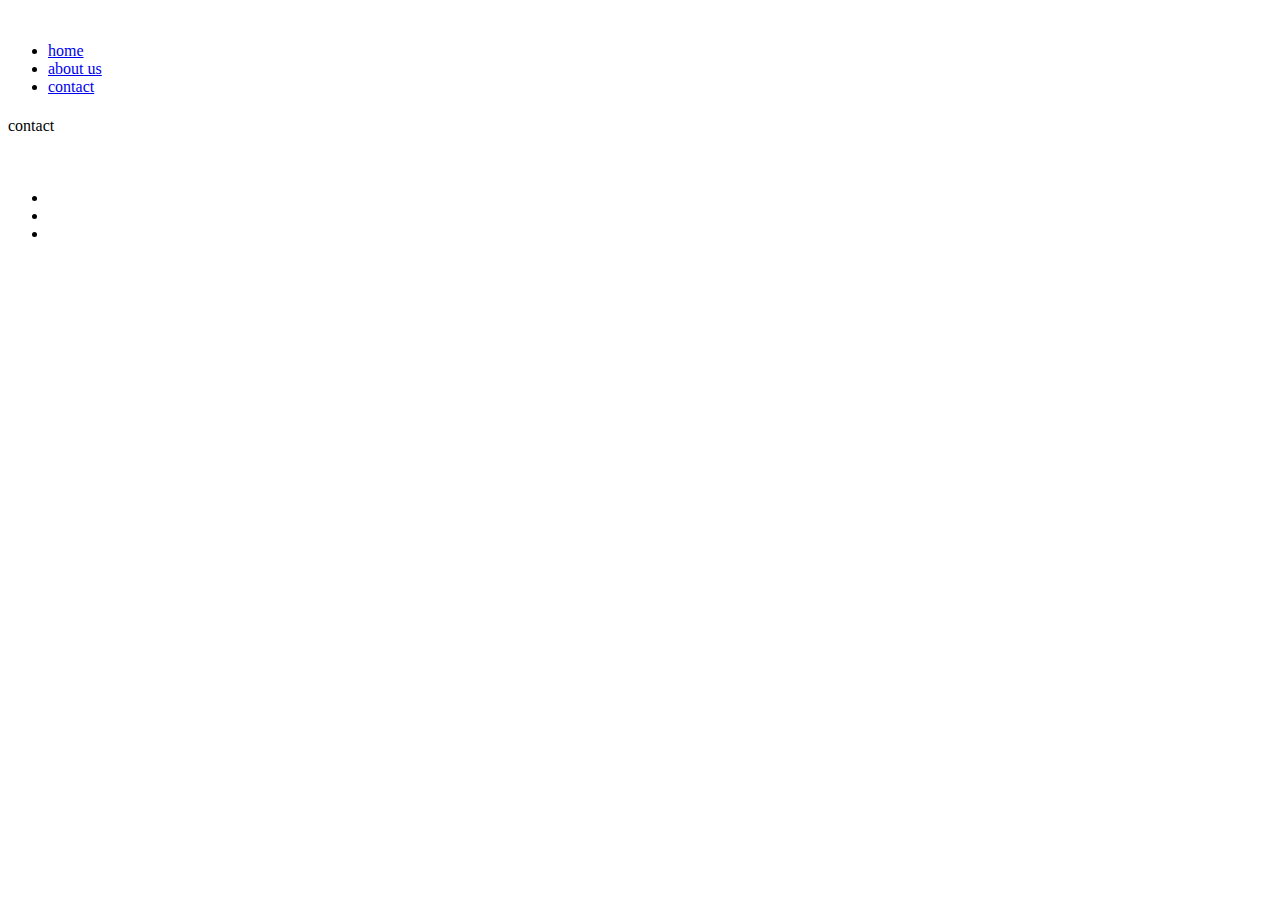
==== index.html @ 071ffc4c "init commit" ====
<!DOCTYPE html>

<html>
    <head>

        <meta charset="UTF-8">
        <meta name="author" content="Michael Rinella">
        <meta name="viewport" content="width=device-width, initial-scale=1.0">
        <link href="https://fonts.googleapis.com/css?family=Lora:400,700|Ubuntu:300,400,700&display=swap" rel="stylesheet"> 
        <link rel="stylesheet" href="css/styles.css">
        <script src="http://code.jquery.com/jquery-3.4.1.js" integrity="sha256-WpOohJOqMqqyKL9FccASB9O0KwACQJpFTUBLTYOVvVU=" crossorigin="anonymous"></script>
        <link rel="stylesheet" href="https://use.fontawesome.com/releases/v5.6.3/css/all.css" integrity="sha384-UHRtZLI+pbxtHCWp1t77Bi1L4ZtiqrqD80Kn4Z8NTSRyMA2Fd33n5dQ8lWUE00s/" crossorigin="anonymous">

        <title>Jake&Elwood: Home</title>

    </head>
    <body>
        
        <header class="header">
            <div class="header-content">
                <a class="logo-link" href="index.html">
                    <img src="img/logo.png" alt="" class="logo">
                </a>
                
                <nav class="nav">
                    <ul class="nav-list">
                        <li class="nav-item"><a href="index.html" class="nav-link">home</a></li>
                        <li class="nav-item"><a href="about.html" class="nav-link">about us</a></li>
                        <li class="nav-item"><a href="contact.html" class="nav-link">contact</a></li>
                    </ul>
                </nav>
            </div>
        </header>
        
        <main>
            <section class="hero">
                <h1 class="hero-title"></h1>
                <p class="subtitle"></p>
                <a class="btn btn-primary">contact</a>
            </section>
        
            <section class="info">
                <div class="col">
                    <h2 class="section-title section-title-center"></h2>
                    <p></p>
                </div>
                <div class="col">
                    <h2 class="section-title section-title-center"></h2>
                    <p></p>
                </div>
                <div class="col">
                    <h2 class="section-title section-title-center"></h2>
                    <p></p>
                </div>
            </div>
        
        </main>
        
        
        <footer>
            <div class="footer-main">
                <img src="img/logo.png" alt="" class="footer-logo">
                <p class="footer-text"></p>
                <p class="footer-fineprint"></p>
            </div>
            <ul class="social-list">
                <li class="social-item"><a href="#" class="social-link"></a></li>
                <li class="social-item"><a href="#" class="social-link"></a></li>
                <li class="social-item"><a href="#" class="social-link"></a></li>
            </ul>
        </footer>
    </body>
</html>
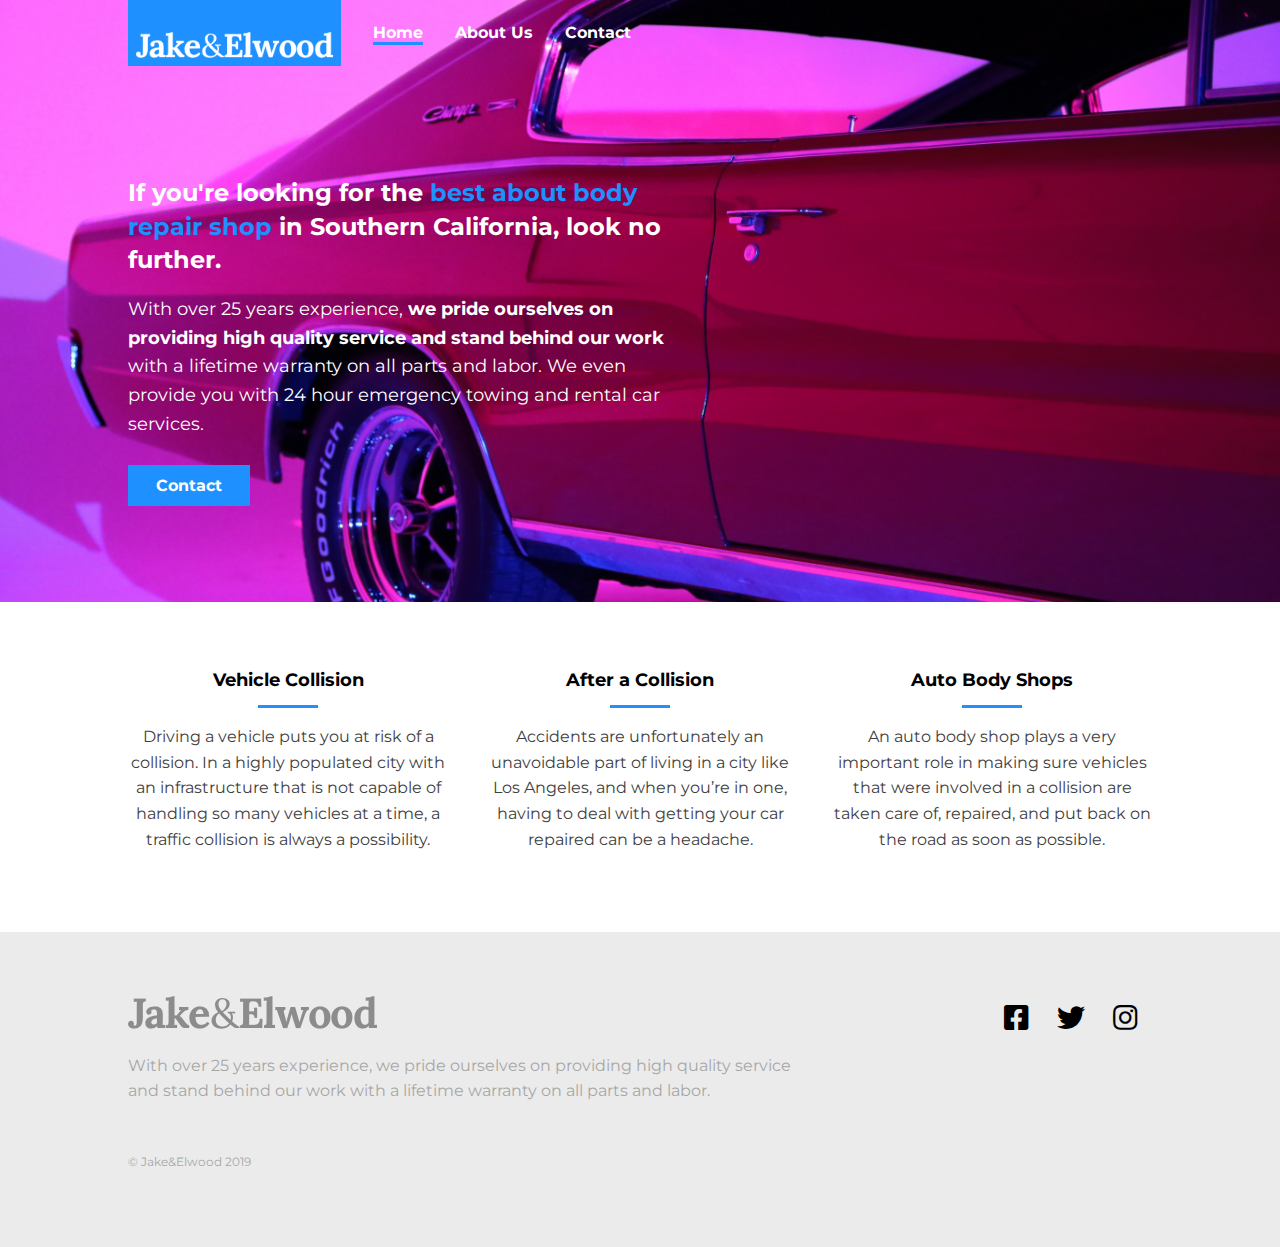
==== commit fcc2b425: "content update" ====
--- a/index.html
+++ b/index.html
@@ -1,74 +1,78 @@
-  
 <!DOCTYPE html>
-
 <html>
     <head>
-
-        <meta charset="UTF-8">
-        <meta name="author" content="Michael Rinella">
-        <meta name="viewport" content="width=device-width, initial-scale=1.0">
-        <link href="https://fonts.googleapis.com/css?family=Lora:400,700|Ubuntu:300,400,700&display=swap" rel="stylesheet"> 
-        <link rel="stylesheet" href="css/styles.css">
-        <script src="http://code.jquery.com/jquery-3.4.1.js" integrity="sha256-WpOohJOqMqqyKL9FccASB9O0KwACQJpFTUBLTYOVvVU=" crossorigin="anonymous"></script>
-        <link rel="stylesheet" href="https://use.fontawesome.com/releases/v5.6.3/css/all.css" integrity="sha384-UHRtZLI+pbxtHCWp1t77Bi1L4ZtiqrqD80Kn4Z8NTSRyMA2Fd33n5dQ8lWUE00s/" crossorigin="anonymous">
-
-        <title>Jake&Elwood: Home</title>
-
+        <title>Jake & Elwood</title>
+        <!-- viewport meta to render pages on mobile properly -->
+        <meta name="viewport" content="width=device-width, initial-scale=1">
+        
+        <!-- link to google fonts -->
+        <link href="https://fonts.googleapis.com/css?family=Montserrat:400,700&display=swap" rel="stylesheet">
+        
+        <!-- https://cdnjs.com/libraries/font-awesome -->
+        <link href="https://cdnjs.cloudflare.com/ajax/libs/font-awesome/5.9.0/css/all.css" rel="stylesheet">
+        
+        <!-- link to my CSS -->
+        <link href="css/styles.css" rel="stylesheet">
     </head>
-    <body>
-        
-        <header class="header">
+     <body>
+        <header class="header header-home main-grid">
             <div class="header-content">
                 <a class="logo-link" href="index.html">
-                    <img src="img/logo.png" alt="" class="logo">
+                    <img src="/img/logo-white.png" alt="" class="logo">
                 </a>
-                
-                <nav class="nav">
+                <button aria-label="Open navigation" class="open-nav">&#9776;</button>
+
+                <nav class="nav"> 
+                    <button aria-label="Close navigation" class="close-nav">&times;</button>
                     <ul class="nav-list">
-                        <li class="nav-item"><a href="index.html" class="nav-link">home</a></li>
-                        <li class="nav-item"><a href="about.html" class="nav-link">about us</a></li>
-                        <li class="nav-item"><a href="contact.html" class="nav-link">contact</a></li>
+                        <li class="nav-item"><a href="/index.html" class="nav-link current">Home</a></li>
+                        <li class="nav-item"><a href="/about.html" class="nav-link">About Us</a></li>
+                        <li class="nav-item"><a href="/contact.html" class="nav-link">Contact</a></li>
                     </ul>
                 </nav>
+                
+                
             </div>
         </header>
         
         <main>
-            <section class="hero">
-                <h1 class="hero-title"></h1>
-                <p class="subtitle"></p>
-                <a class="btn btn-primary">contact</a>
+            <section class="hero main-grid">
+                <h1 class="hero-title">If you're looking for the <span class="accent-color">best about body repair shop</span> in Southern California, look no further.</h1>
+                <p class="hero-subtitle">With over 25 years experience, <strong>we pride ourselves on providing high quality service and stand behind our work</strong> with a lifetime warranty on all parts and labor. We even provide you with 24 hour emergency towing and rental car services.</p>
+                <a href="#" class="btn btn-primary">Contact</a>
             </section>
         
-            <section class="info">
+            <section class="info main-grid">
                 <div class="col">
-                    <h2 class="section-title section-title-center"></h2>
-                    <p></p>
+                    <h2 class="section-title section-title-center">Vehicle Collision</h2>
+                    <p>Driving a vehicle puts you at risk of a collision. In a highly populated city with an infrastructure that is not capable of handling so many vehicles at a time, a traffic collision is always a possibility.</p>
                 </div>
                 <div class="col">
-                    <h2 class="section-title section-title-center"></h2>
-                    <p></p>
+                    <h2 class="section-title section-title-center">After a Collision</h2>
+                    <p>Accidents are unfortunately an unavoidable part of living in a city like Los Angeles, and when you’re in one, having to deal with getting your car repaired can be a headache.</p>
                 </div>
                 <div class="col">
-                    <h2 class="section-title section-title-center"></h2>
-                    <p></p>
+                    <h2 class="section-title section-title-center">Auto Body Shops</h2>
+                    <p>An auto body shop plays a very important role in making sure vehicles that were involved in a collision are taken care of, repaired, and put back on the road as soon as possible.</p>
                 </div>
-            </div>
+            </section>
         
         </main>
         
-        
-        <footer>
+        <footer class="footer main-grid">
             <div class="footer-main">
-                <img src="img/logo.png" alt="" class="footer-logo">
-                <p class="footer-text"></p>
-                <p class="footer-fineprint"></p>
+                <img src="/img/logo.png" alt="" class="footer-logo">
+                <p class="footer-text">With over 25 years experience, we pride ourselves on providing high quality service and stand behind our work with a lifetime warranty on all parts and labor.</p>
+                <p class="footer-fineprint">© Jake&Elwood 2019</p>
             </div>
             <ul class="social-list">
-                <li class="social-item"><a href="#" class="social-link"></a></li>
-                <li class="social-item"><a href="#" class="social-link"></a></li>
-                <li class="social-item"><a href="#" class="social-link"></a></li>
+                <li class="social-item"><a href="#" class="social-link"><i class="fab fa-facebook-square"></i></a></li>
+                <li class="social-item"><a href="#" class="social-link"><i class="fab fa-twitter"></i></a></li>
+                <li class="social-item"><a href="#" class="social-link"><i class="fab fa-instagram"></i></a></li>
             </ul>
         </footer>
+        
+        
+        <script src="/js/menu-script.js"></script>
     </body>
 </html>--- a/css/styles.css
+++ b/css/styles.css
@@ -0,0 +1,478 @@
+* {box-sizing: border-box;}
+
+body {
+    margin: 0;
+    font-family: 'Montserrat', sans-serif;
+    font-size: 1rem;
+    color: #404040;
+    line-height: 1.6;
+}
+
+img {
+    max-width: 100%;
+}
+
+/* ==================
+    Typography
+===================== */
+
+h1, h2, strong {
+    font-weight: 700;
+}
+
+.accent-color {
+    color: #1e90ff;
+}
+
+.page-title,
+.subtitle {
+    grid-column: 2 / -2;
+    color: #000;
+    text-align: center;
+}
+
+.page-title {
+    font-size: 3rem;
+    margin-bottom: .5em;
+    justify-self: center;
+}
+
+.page-title::after {
+    content: '';
+    display: block;
+    width: 100%;
+    height: 30px;
+    background: rgba(30, 144, 255, .5);
+    margin-top: -40px;
+    margin-left: 15px;
+}
+
+.subtitle {
+    margin: .5em 0 3em;
+    font-size: 1.125rem;
+}
+
+.hero-title {
+    font-size: 1.5rem;
+    line-height: 1.4;
+    margin-bottom: 0;
+}
+
+.hero-subtitle {
+    font-size: 1.125rem;
+}
+
+.section-title {
+    font-size: 1.125rem;
+    color: #000;
+    margin-top: 1.25em;
+}
+
+.section-title::after {
+    content: "";
+    display: block;
+    width: 60px;
+    height: 3px;
+    margin-top: 10px;
+    background: #1e90ff;
+}
+
+.section-title-center::after {
+    margin-left: auto;
+    margin-right: auto;
+}
+
+.section-title:first-child {
+    margin-top: 0;
+}
+
+/* buttons */
+
+.btn {
+    padding: .5em 1.75em;
+    font-weight: 700;
+    margin-top: .5em;
+    text-decoration: none;
+    border: 0;
+    cursor: pointer;
+}
+
+.btn-primary {
+    background: #1e90ff;
+    color: #fff;
+    justify-self: start;
+}
+
+.btn-primary:hover,
+.btn-primary:focus {
+    background: #00bfff;
+    color: #fff;
+}
+
+.btn-form {
+    justify-self: end;
+}
+
+.contact-form .btn-form {
+    padding: .5em 1.75em;
+    font-size: 1rem;
+}
+
+
+
+/* ==================
+    general layout
+===================== */
+
+a {
+    color: #1e90ff;
+}
+
+a:hover {
+    color: #00bfff
+}
+
+.main-grid {
+    display: grid;
+    grid-template-columns: minmax(1em, 1fr) minmax(0px, 500px) minmax(1em, 1fr);
+    grid-column-gap: 2em;
+}
+
+@media (min-width: 600px) {
+    .main-grid {
+        grid-template-columns: minmax(1em, 1fr) repeat(3, minmax(150px, 320px)) minmax(1em, 1fr);
+    }
+}
+
+/* navigation */
+
+.header {
+    background: black;
+}
+
+.header-home {
+    background: transparent;
+    position: absolute;
+    width: 100%;
+}
+
+.header-content {
+    display: flex;
+    grid-column: 2 / -2;
+}
+
+.logo-link {
+    background-color: #1e90ff;
+    padding: 2em .5em 0 .5em;
+}
+
+.nav {
+    position: fixed;
+    background: #000;
+    width: 100%;
+    top: 0;
+    right: 0;
+    bottom: 0;
+    left: 100%;
+    transform: translateX(0);
+    transition: transform 250ms;
+}
+
+.navigation-open {
+    transform: translateX(-100%);
+}
+
+.nav-list {
+    display: flex;
+    list-style: none;
+    margin: 0;
+    padding: 0;
+    height: 100%;
+    align-items: center;
+    justify-content: center;
+    flex-direction: column;
+}
+
+.nav-link {
+    color: #fff;
+    text-decoration: none;
+    font-size: 2rem;
+    font-weight: 700;
+}
+
+.nav-link:hover,
+.nav-link:focus {
+    color: #1e90ff;
+}
+
+.close-nav {
+    border: 0;
+    background: 0;
+    color: #fff;
+    font-weight: 700;
+    font-size: 3rem;
+    cursor: pointer;
+    padding: .5em;
+    position: absolute;
+}
+
+.close-nav:hover {
+    color: #1e90ff;
+}
+
+.open-nav {
+    border: 0;
+    background: 0;
+    color: #fff;
+    cursor: pointer;
+    padding: .5em;
+    margin-left: auto;
+    font-size: 1.5em;
+}
+
+.current {
+    border-bottom: 3px solid #1e90ff;
+}
+
+@media (min-width: 600px) {
+    .open-nav,
+    .close-nav {
+        display: none;
+    }
+    
+    .nav {
+        position: initial;
+    }
+    
+    .nav-list {
+        flex-direction: row;
+        justify-content: flex-start;
+    }
+    
+    .nav-item {
+        margin-left: 2em;
+    }
+    
+    .nav-link {
+        font-size: 1rem;
+    }
+    
+    .header-home .nav {
+        background: transparent;
+    }
+}
+
+/* footer */
+
+.footer {
+    background: #ebebeb;
+    padding: 4em 0;
+    text-align: center;
+    
+    grid-template-areas:
+        ". social ."
+        ". main .";
+}
+
+.footer-main,
+.social-list {
+    grid-column: 2 / -2;
+}
+
+.footer-logo,
+.footer-text,
+.footer-fineprint {
+    opacity: .4;
+}
+
+.footer-main {
+    grid-area: main;
+}
+
+.footer-fineprint {
+    font-size: .75rem;
+    margin-top: 4em;
+}
+
+.social-list {
+    grid-area: social;
+    list-style: none;
+    padding: 0;
+    margin: 0 0 2em;
+    display: flex;
+    justify-content: center;
+}
+
+.social-link {
+    color: #000;
+    font-size: 1.75rem;
+    margin: 0 .5em;
+}
+
+.social-link:hover {
+    color: #777;
+}
+
+@media (min-width: 600px) {
+    .footer {
+        grid-template-areas: 
+          ". main main social ."
+    }
+    
+    .footer-main {
+        text-align: left;
+    }
+    
+    .social-list {
+        justify-content: flex-end;
+    }
+}
+
+/* ==================
+    hero area
+===================== */
+
+.hero {
+    background-image: url(/img/hero-img-lg.jpg);
+    background-size: cover;
+    background-position: center;
+    padding: 8em 0 4em;
+    color: #fff;
+}
+
+.hero > * {
+    grid-column: 2 / -2;
+}
+
+@media (min-width: 400px) {
+    .hero > * {
+        margin-right: 20%;
+    }
+}
+
+@media (min-width: 600px) {
+    
+    .hero {
+        padding: 10em 0 6em;
+    }
+    
+    .hero > * {
+        grid-column: 2 / span 2;
+    }
+
+}
+
+
+/* ==================
+    info section
+===================== */
+
+.info {
+    padding: 4em 0;
+    text-align: center;
+}
+
+.col {
+    grid-column: 2 / -2;
+}
+
+@media (min-width: 600px) {
+    .col {
+        grid-column: span 1;
+    }
+    
+    .col:first-child {
+        grid-column: 2 / span 1;
+    }
+}
+
+
+/* ==================
+    template page
+===================== */
+
+.main-template {
+    padding: 4em 0;
+}
+
+.main-template > * {
+    grid-column: 2 / -2;
+}
+
+.main-image {
+    margin-bottom: 1.5em;
+    box-shadow: 5px 5px 0px black, 10px 10px 0 rgba(30, 144, 255, .5);
+}
+
+@media (min-width: 600px) {
+    .main-image,
+    .secondary-text {
+        grid-column: 2;
+    }
+    
+    .main-text {
+        grid-column: 3 / span 2;
+        grid-row: span 2;
+    }
+    
+    .secondary-text {
+        order: 2;
+    }
+    
+}
+
+
+
+/* ==================
+    form
+===================== */
+
+.contact-form {
+    display: grid;
+}
+
+label {
+    font-weight: 700;
+}
+
+input,
+textarea {
+    margin-bottom: .75em;
+    padding: .4em;
+    font-family: inherit;
+}
+
+textarea {
+    resize: none;
+    height: 150px;
+}
+
+
+
+@media (min-width: 600px) {
+    .contact-form {
+        grid-template-columns: repeat(2, 1fr);
+        grid-auto-flow: dense;
+        grid-column-gap: 1em;
+    }
+    
+    .fname-label,
+    .fname-input {
+        grid-column: 1;
+    }
+    
+    .lname-label,
+    .lname-input {
+        grid-column: 2;
+    }
+    
+    .message-label,
+    .message-textarea {
+        grid-column: span 2;
+    }
+    
+    .btn-form {
+        grid-column: 2;
+    }
+    
+}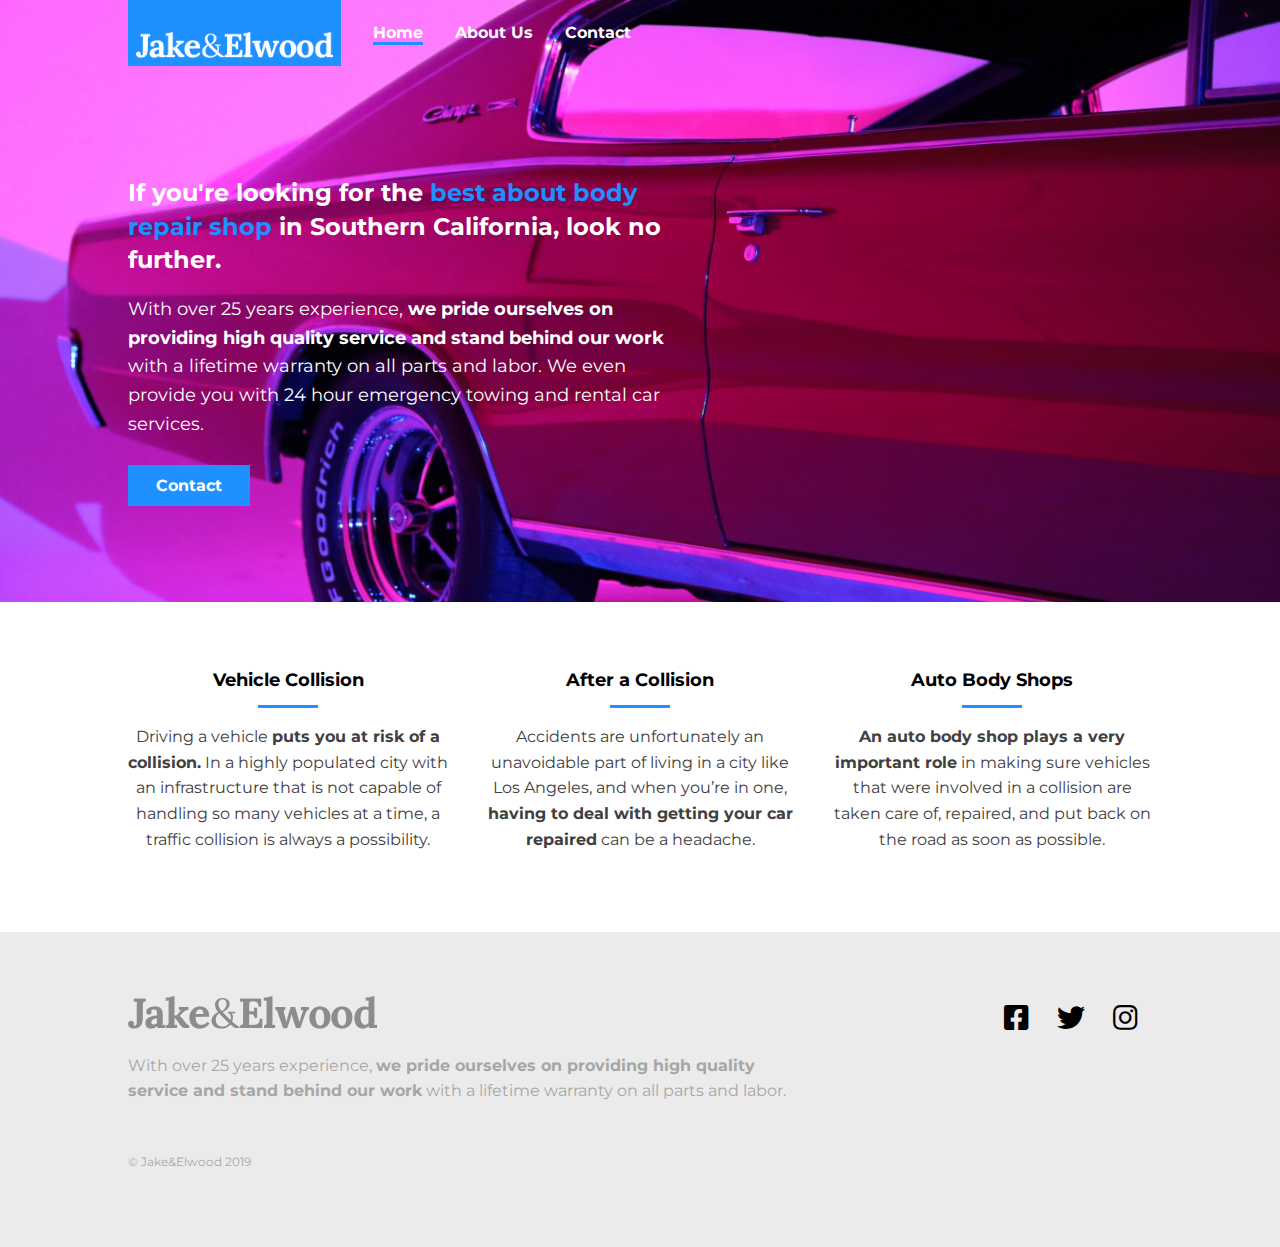
==== commit 63673e26: "Content updates" ====
--- a/index.html
+++ b/index.html
@@ -45,15 +45,15 @@
             <section class="info main-grid">
                 <div class="col">
                     <h2 class="section-title section-title-center">Vehicle Collision</h2>
-                    <p>Driving a vehicle puts you at risk of a collision. In a highly populated city with an infrastructure that is not capable of handling so many vehicles at a time, a traffic collision is always a possibility.</p>
+                    <p>Driving a vehicle <strong>puts you at risk of a collision.</strong> In a highly populated city with an infrastructure that is not capable of handling so many vehicles at a time, a traffic collision is always a possibility.</p>
                 </div>
                 <div class="col">
                     <h2 class="section-title section-title-center">After a Collision</h2>
-                    <p>Accidents are unfortunately an unavoidable part of living in a city like Los Angeles, and when you’re in one, having to deal with getting your car repaired can be a headache.</p>
+                    <p>Accidents are unfortunately an unavoidable part of living in a city like Los Angeles, and when you’re in one, <strong>having to deal with getting your car repaired</strong> can be a headache.</p>
                 </div>
                 <div class="col">
                     <h2 class="section-title section-title-center">Auto Body Shops</h2>
-                    <p>An auto body shop plays a very important role in making sure vehicles that were involved in a collision are taken care of, repaired, and put back on the road as soon as possible.</p>
+                    <p><strong>An auto body shop plays a very important role</strong> in making sure vehicles that were involved in a collision are taken care of, repaired, and put back on the road as soon as possible.</p>
                 </div>
             </section>
         
@@ -62,7 +62,7 @@
         <footer class="footer main-grid">
             <div class="footer-main">
                 <img src="/img/logo.png" alt="" class="footer-logo">
-                <p class="footer-text">With over 25 years experience, we pride ourselves on providing high quality service and stand behind our work with a lifetime warranty on all parts and labor.</p>
+                <p class="footer-text">With over 25 years experience, <strong>we pride ourselves on providing high quality service and stand behind our work</strong> with a lifetime warranty on all parts and labor.</p>
                 <p class="footer-fineprint">© Jake&Elwood 2019</p>
             </div>
             <ul class="social-list">
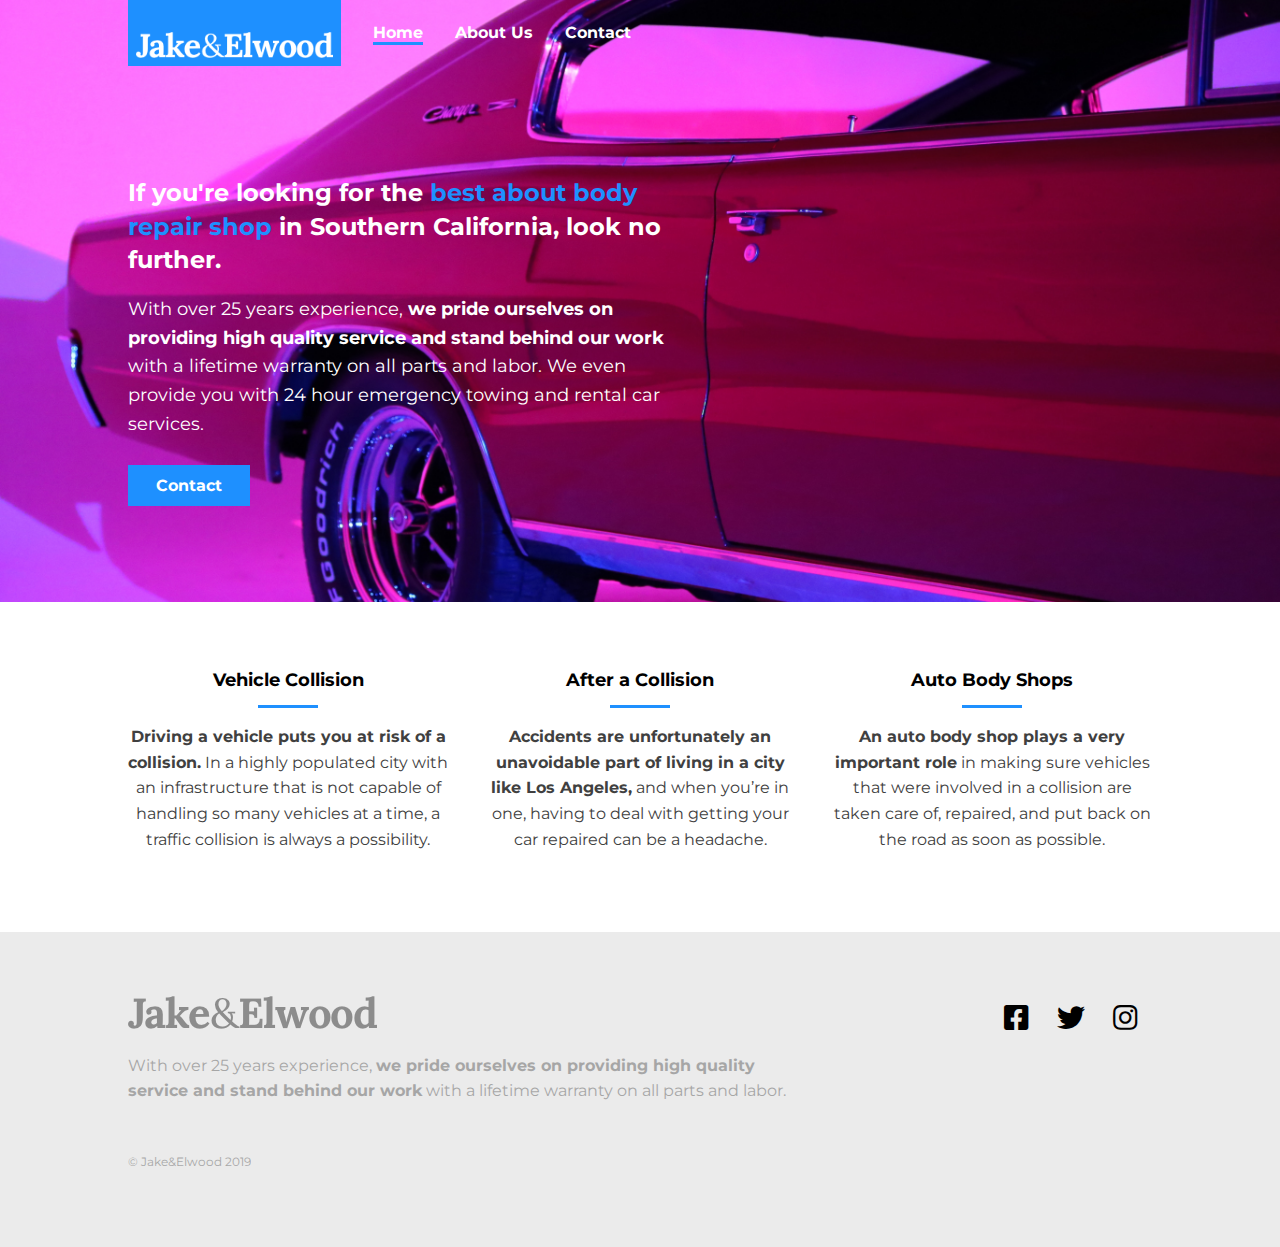
==== commit af754259: "Update CSS and content" ====
--- a/index.html
+++ b/index.html
@@ -45,11 +45,11 @@
             <section class="info main-grid">
                 <div class="col">
                     <h2 class="section-title section-title-center">Vehicle Collision</h2>
-                    <p>Driving a vehicle <strong>puts you at risk of a collision.</strong> In a highly populated city with an infrastructure that is not capable of handling so many vehicles at a time, a traffic collision is always a possibility.</p>
+                    <p><strong>Driving a vehicle puts you at risk of a collision.</strong> In a highly populated city with an infrastructure that is not capable of handling so many vehicles at a time, a traffic collision is always a possibility.</p>
                 </div>
                 <div class="col">
                     <h2 class="section-title section-title-center">After a Collision</h2>
-                    <p>Accidents are unfortunately an unavoidable part of living in a city like Los Angeles, and when you’re in one, <strong>having to deal with getting your car repaired</strong> can be a headache.</p>
+                    <p><strong>Accidents are unfortunately an unavoidable part of living in a city like Los Angeles,</strong> and when you’re in one, having to deal with getting your car repaired can be a headache.</p>
                 </div>
                 <div class="col">
                     <h2 class="section-title section-title-center">Auto Body Shops</h2>
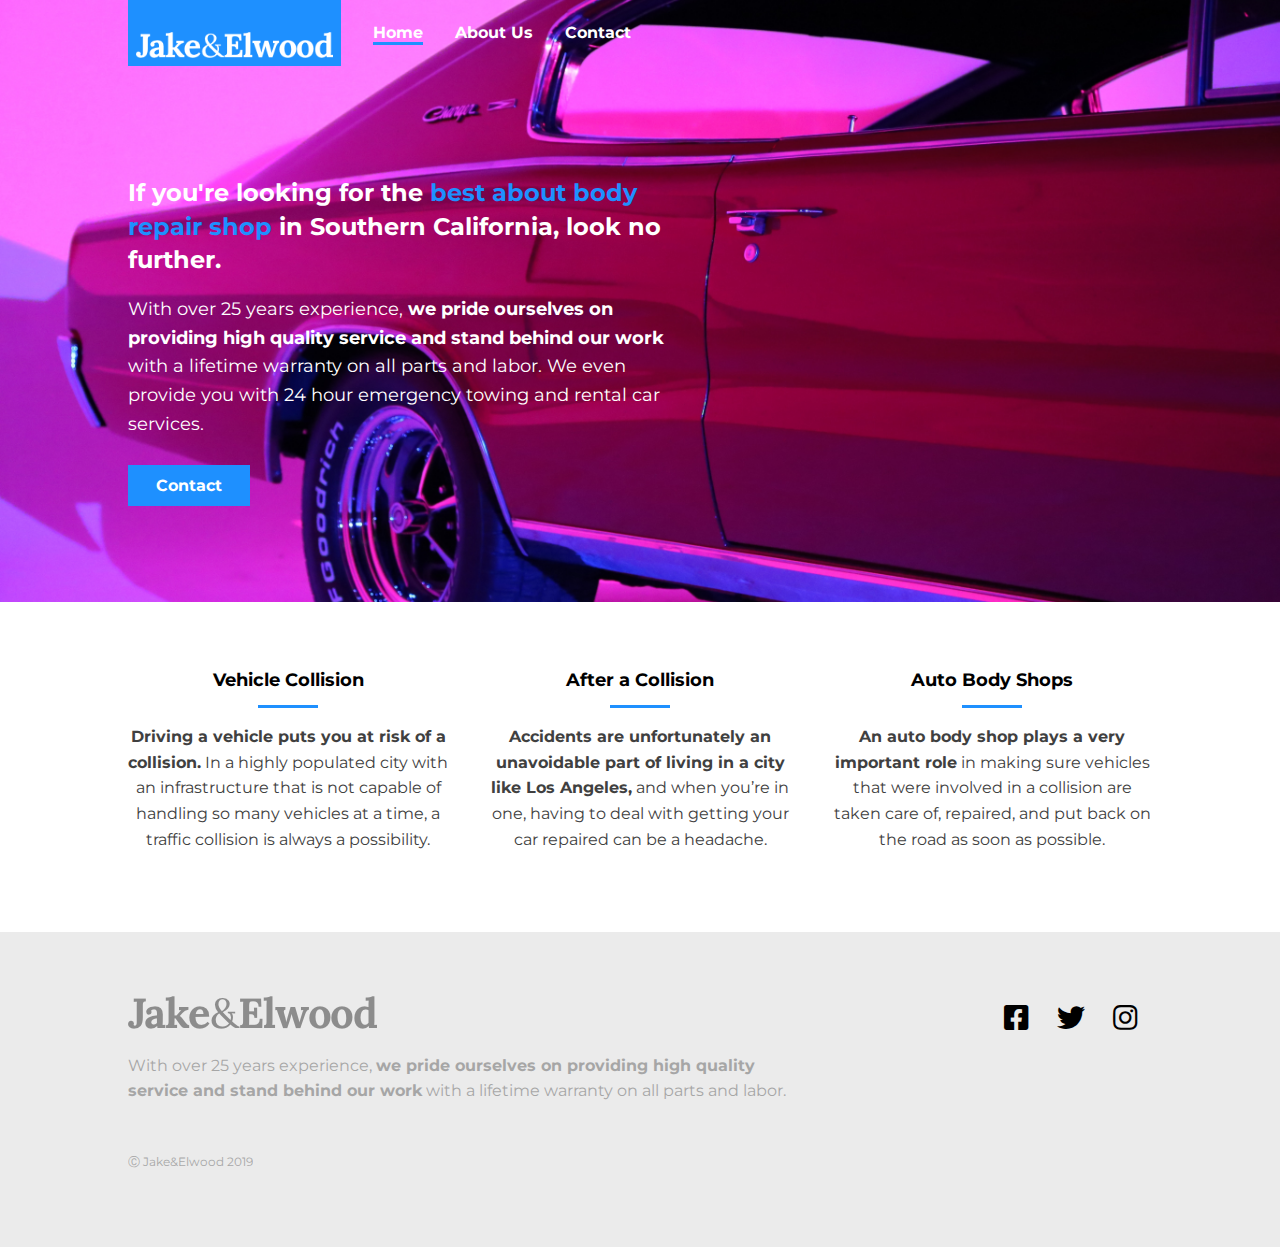
==== commit 1b98c308: "Edits to symbols" ====
--- a/index.html
+++ b/index.html
@@ -63,7 +63,7 @@
             <div class="footer-main">
                 <img src="/img/logo.png" alt="" class="footer-logo">
                 <p class="footer-text">With over 25 years experience, <strong>we pride ourselves on providing high quality service and stand behind our work</strong> with a lifetime warranty on all parts and labor.</p>
-                <p class="footer-fineprint">© Jake&Elwood 2019</p>
+                <p class="footer-fineprint">&#9400; Jake&Elwood 2019</p>
             </div>
             <ul class="social-list">
                 <li class="social-item"><a href="#" class="social-link"><i class="fab fa-facebook-square"></i></a></li>
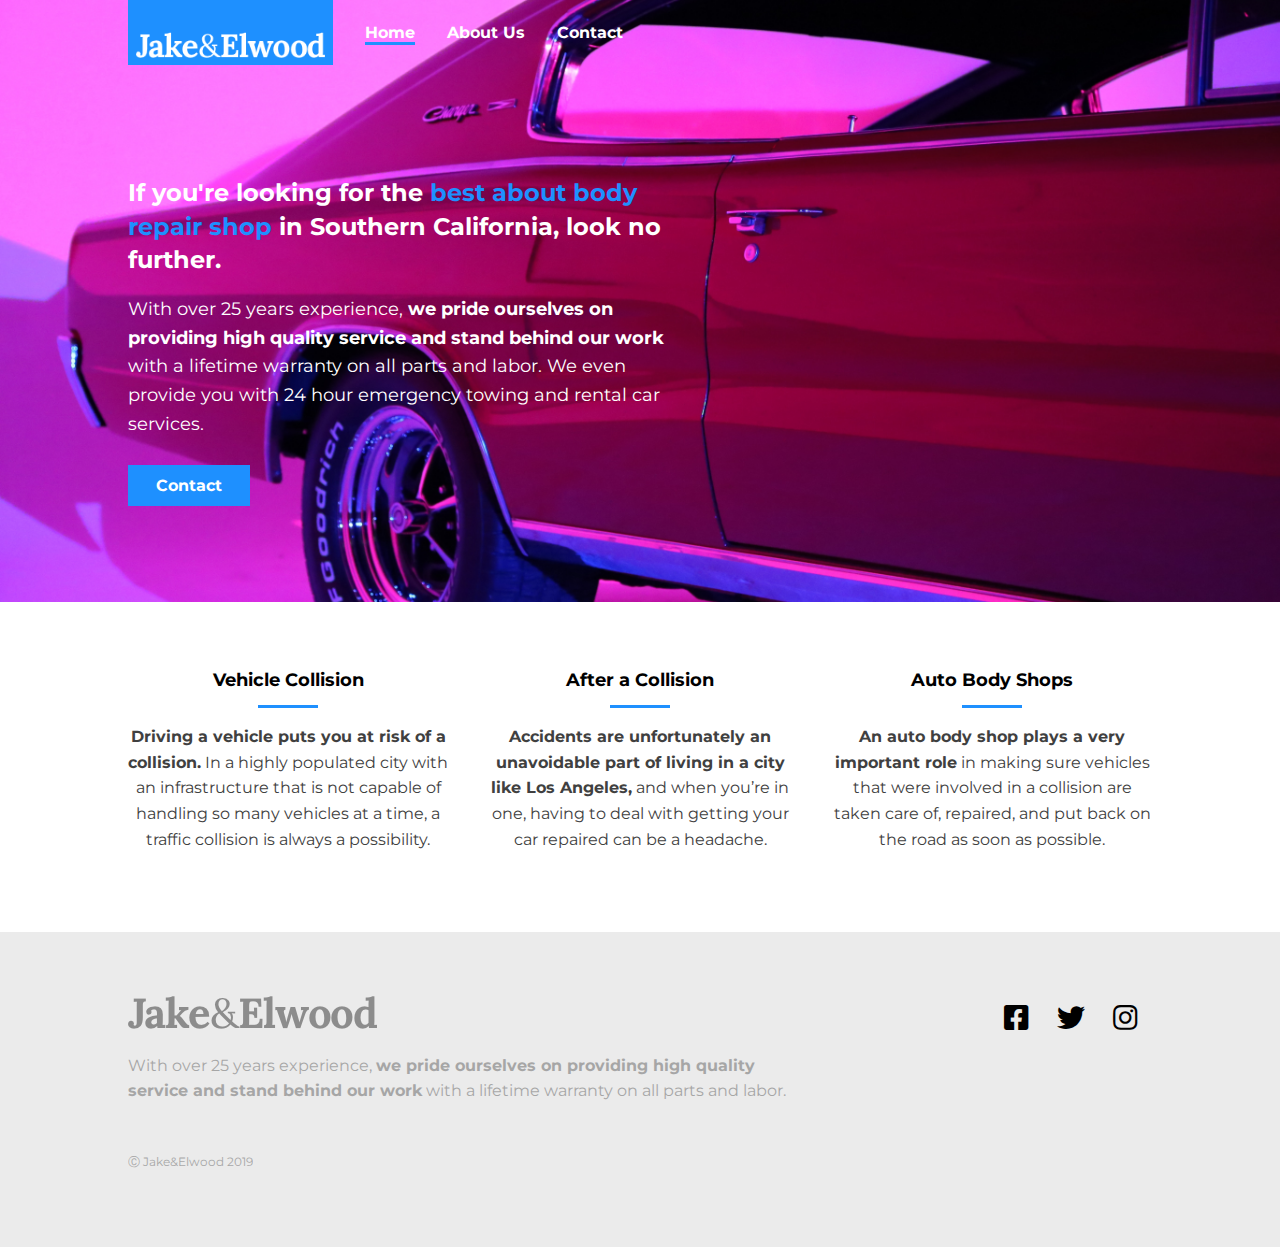
==== commit 6fb60f2d: "update link" ====
--- a/index.html
+++ b/index.html
@@ -17,7 +17,7 @@
      <body>
         <header class="header header-home main-grid">
             <div class="header-content">
-                <a class="logo-link" href="index.html">
+                <a class="logo-link" href="/index.html">
                     <img src="/img/logo-white.png" alt="" class="logo">
                 </a>
                 <button aria-label="Open navigation" class="open-nav">&#9776;</button>
--- a/css/styles.css
+++ b/css/styles.css
@@ -120,6 +120,7 @@
 
 
 
+
 /* ==================
     general layout
 ===================== */
@@ -164,6 +165,7 @@
 .logo-link {
     background-color: #1e90ff;
     padding: 2em .5em 0 .5em;
+    max-width: 70%;
 }
 
 .nav {
@@ -475,4 +477,5 @@
         grid-column: 2;
     }
     
-}+}
+
